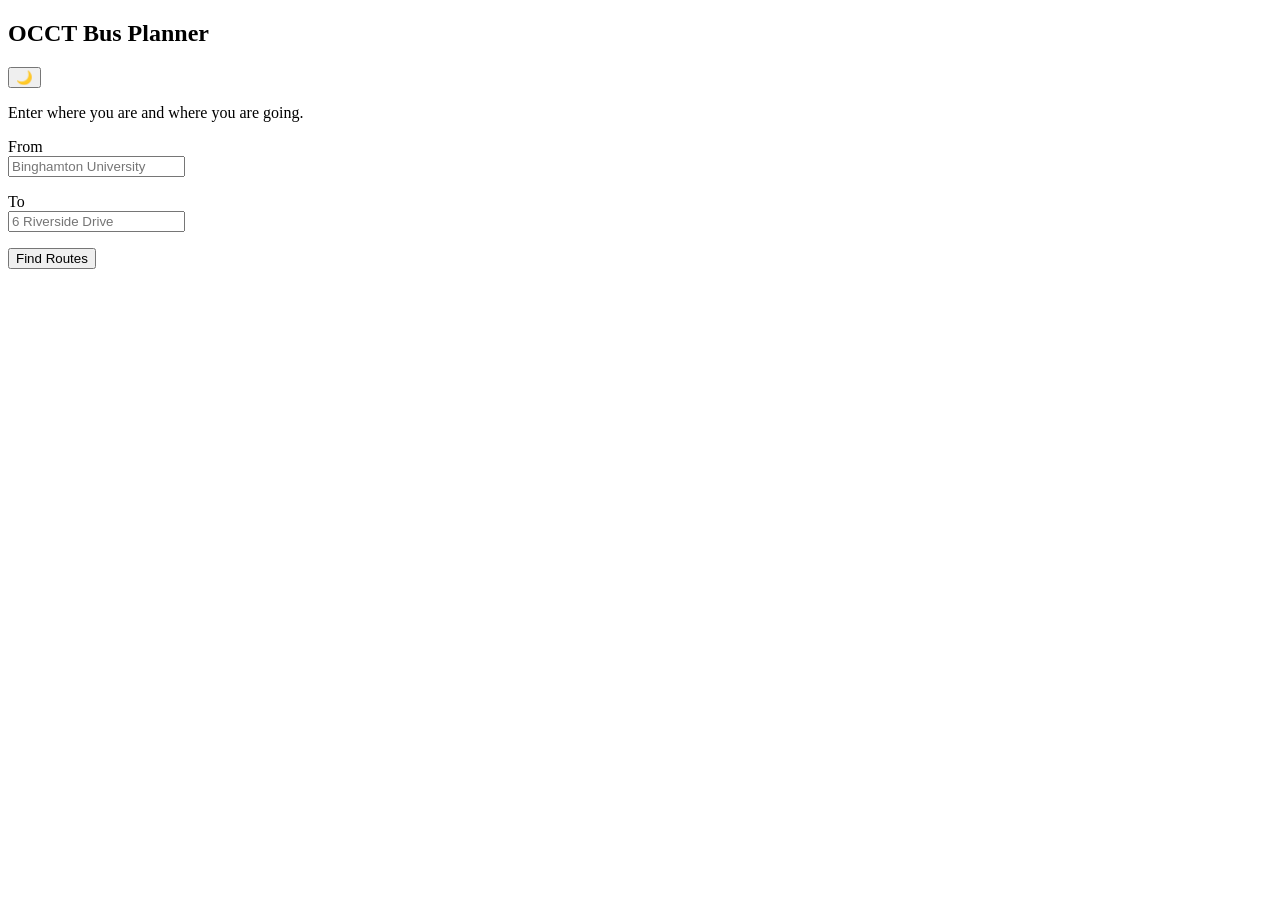
==== public/index.html @ b7d0fa03 "version 2" ====
<!doctype html>
<html lang="en">
  <head>
    <meta charset="UTF-8" />
    <meta name="viewport" content="width=device-width, initial-scale=1.0" />
    <title>OCCT Bus Planner</title>
    <link rel="stylesheet" href="/style.css" />
  </head>
  <body>
    <main class="container">
      <section class="card">
        <div class="header">
          <h1>OCCT Bus Planner</h1>
          <button id="theme-toggle" class="theme-toggle" aria-label="Toggle dark mode">🌙</button>
        </div>
        <div class="clock" id="clock"></div>
        <p class="muted">Enter where you are and where you are going.</p>
        <form id="route-form">
          <label for="from">From</label>
          <div class="autocomplete-wrapper">
            <input
              id="from"
              type="text"
              placeholder="Binghamton University"
              list="stops-datalist"
              autocomplete="off"
              required
            />
            <ul id="from-suggestions" class="suggestions-list"></ul>
          </div>
          <label for="to">To</label>
          <div class="autocomplete-wrapper">
            <input
              id="to"
              type="text"
              placeholder="6 Riverside Drive"
              list="stops-datalist"
              autocomplete="off"
              required
            />
            <ul id="to-suggestions" class="suggestions-list"></ul>
          </div>
          <button type="submit" id="submit-btn">Find Routes</button>
        </form>
        <p id="status" class="status"></p>
        <div id="results"></div>
      </section>
    </main>
    <script src="/app.js"></script>
  </body>
</html>
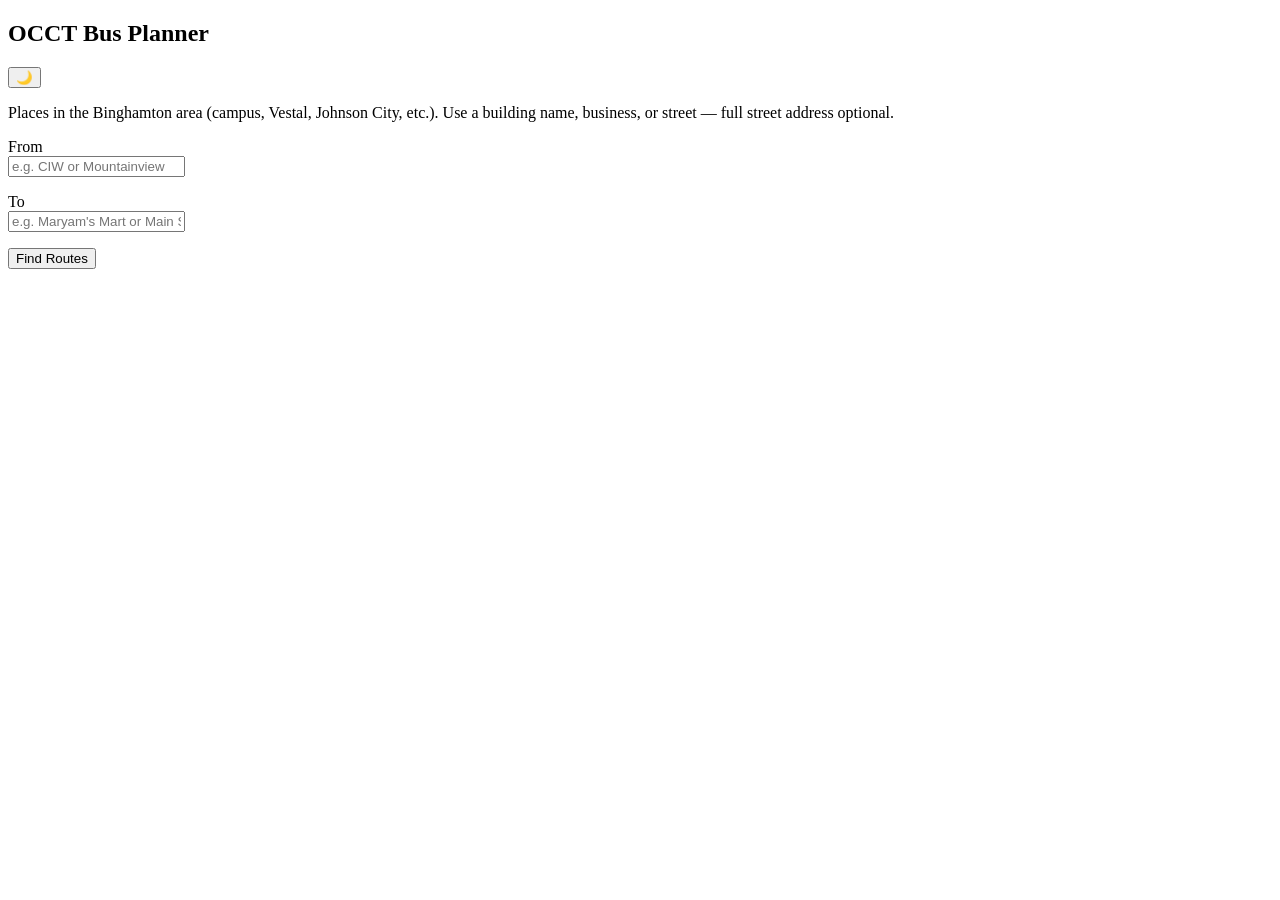
==== commit ec75e90e: "version4.1" ====
--- a/public/index.html
+++ b/public/index.html
@@ -14,14 +14,17 @@
           <button id="theme-toggle" class="theme-toggle" aria-label="Toggle dark mode">🌙</button>
         </div>
         <div class="clock" id="clock"></div>
-        <p class="muted">Enter where you are and where you are going.</p>
+        <p class="muted">
+          Places in the Binghamton area (campus, Vestal, Johnson City, etc.). Use a building name,
+          business, or street — full street address optional.
+        </p>
         <form id="route-form">
           <label for="from">From</label>
           <div class="autocomplete-wrapper">
             <input
               id="from"
               type="text"
-              placeholder="Binghamton University"
+              placeholder="e.g. CIW or Mountainview"
               list="stops-datalist"
               autocomplete="off"
               required
@@ -33,7 +36,7 @@
             <input
               id="to"
               type="text"
-              placeholder="6 Riverside Drive"
+              placeholder="e.g. Maryam's Mart or Main St"
               list="stops-datalist"
               autocomplete="off"
               required
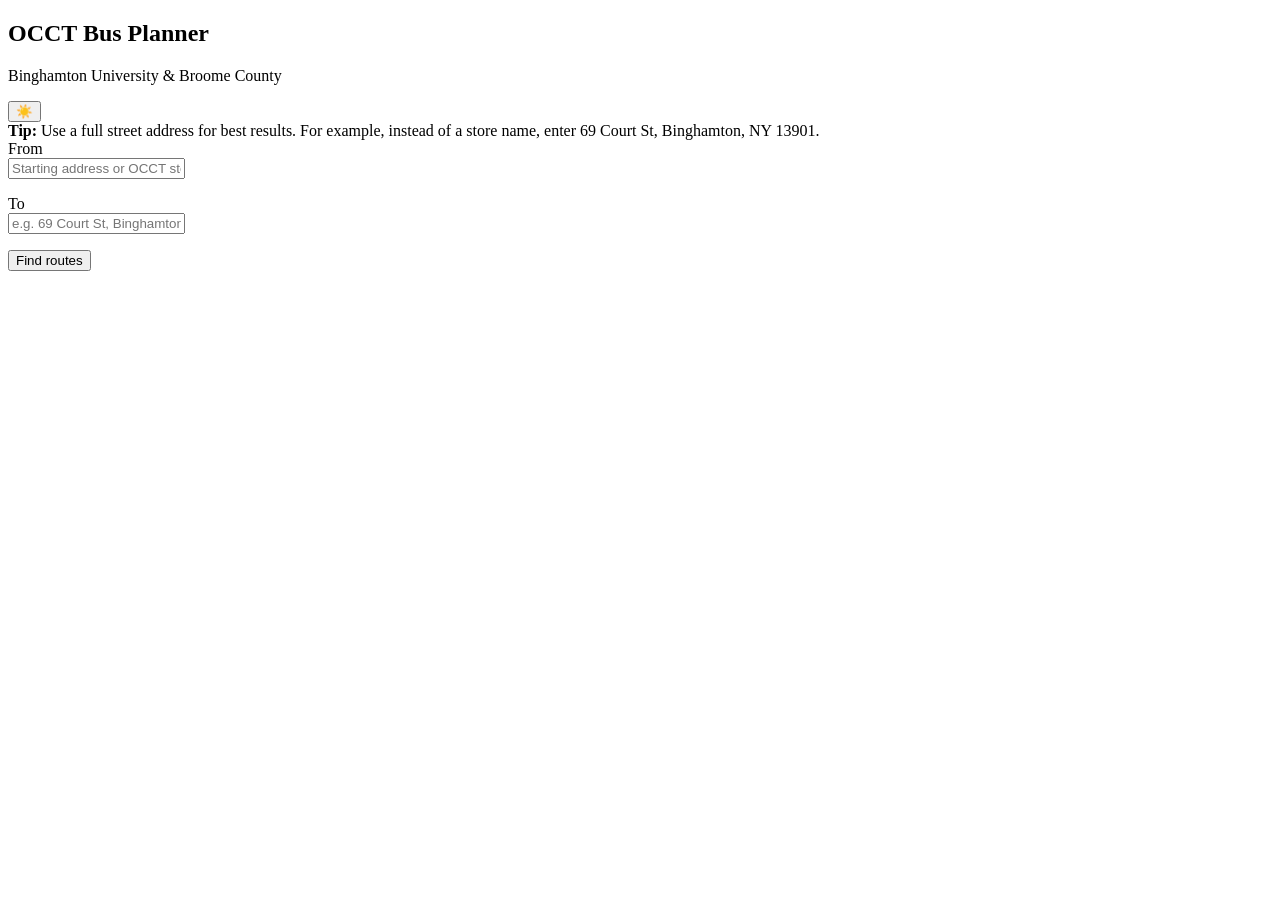
==== commit ba79e104: "version5.0" ====
--- a/public/index.html
+++ b/public/index.html
@@ -1,55 +1,72 @@
 <!doctype html>
-<html lang="en">
+<html lang="en" class="dark-mode">
   <head>
     <meta charset="UTF-8" />
     <meta name="viewport" content="width=device-width, initial-scale=1.0" />
     <title>OCCT Bus Planner</title>
     <link rel="stylesheet" href="/style.css" />
+    <link rel="preconnect" href="https://fonts.googleapis.com" />
+    <link rel="preconnect" href="https://fonts.gstatic.com" crossorigin />
+    <link
+      href="https://fonts.googleapis.com/css2?family=DM+Sans:ital,opsz,wght@0,9..40,400;0,9..40,500;0,9..40,600;0,9..40,700;1,9..40,400&display=swap"
+      rel="stylesheet"
+    />
   </head>
   <body>
     <main class="container">
       <section class="card">
-        <div class="header">
-          <h1>OCCT Bus Planner</h1>
-          <button id="theme-toggle" class="theme-toggle" aria-label="Toggle dark mode">🌙</button>
+        <header class="top-bar">
+          <div class="brand">
+            <h1>OCCT Bus Planner</h1>
+            <p class="tagline">Binghamton University &amp; Broome County</p>
+          </div>
+          <button type="button" id="theme-toggle" class="theme-toggle" aria-label="Switch to light mode">
+            ☀️
+          </button>
+        </header>
+
+        <div class="clock" id="clock" aria-live="polite"></div>
+
+        <div class="hint-box">
+          <strong>Tip:</strong> Use a full street address for best results. For example, instead of a store
+          name, enter
+          <span class="hint-example">69 Court St, Binghamton, NY 13901</span>.
         </div>
-        <div class="clock" id="clock"></div>
-        <p class="muted">
-          Places in the Binghamton area (campus, Vestal, Johnson City, etc.). Use a building name,
-          business, or street — full street address optional.
-        </p>
+
         <form id="route-form">
-          <label for="from">From</label>
-          <div class="autocomplete-wrapper">
-            <input
-              id="from"
-              type="text"
-              placeholder="e.g. CIW or Mountainview"
-              list="stops-datalist"
-              autocomplete="off"
-              required
-            />
-            <ul id="from-suggestions" class="suggestions-list"></ul>
+          <div class="field">
+            <label for="from">From</label>
+            <div class="autocomplete-wrapper">
+              <input
+                id="from"
+                type="text"
+                placeholder="Starting address or OCCT stop name"
+                autocomplete="off"
+                required
+              />
+              <ul id="from-suggestions" class="suggestions-list"></ul>
+            </div>
           </div>
-          <label for="to">To</label>
-          <div class="autocomplete-wrapper">
-            <input
-              id="to"
-              type="text"
-              placeholder="e.g. Maryam's Mart or Main St"
-              list="stops-datalist"
-              autocomplete="off"
-              required
-            />
-            <ul id="to-suggestions" class="suggestions-list"></ul>
+          <div class="field">
+            <label for="to">To</label>
+            <div class="autocomplete-wrapper">
+              <input
+                id="to"
+                type="text"
+                placeholder="e.g. 69 Court St, Binghamton, NY 13901"
+                autocomplete="off"
+                required
+              />
+              <ul id="to-suggestions" class="suggestions-list"></ul>
+            </div>
           </div>
-          <button type="submit" id="submit-btn">Find Routes</button>
+          <button type="submit" id="submit-btn" class="submit-btn">Find routes</button>
         </form>
-        <p id="status" class="status"></p>
-        <div id="results"></div>
+
+        <p id="status" class="status" role="status"></p>
+        <div id="results" class="results"></div>
       </section>
     </main>
     <script src="/app.js"></script>
   </body>
 </html>
-
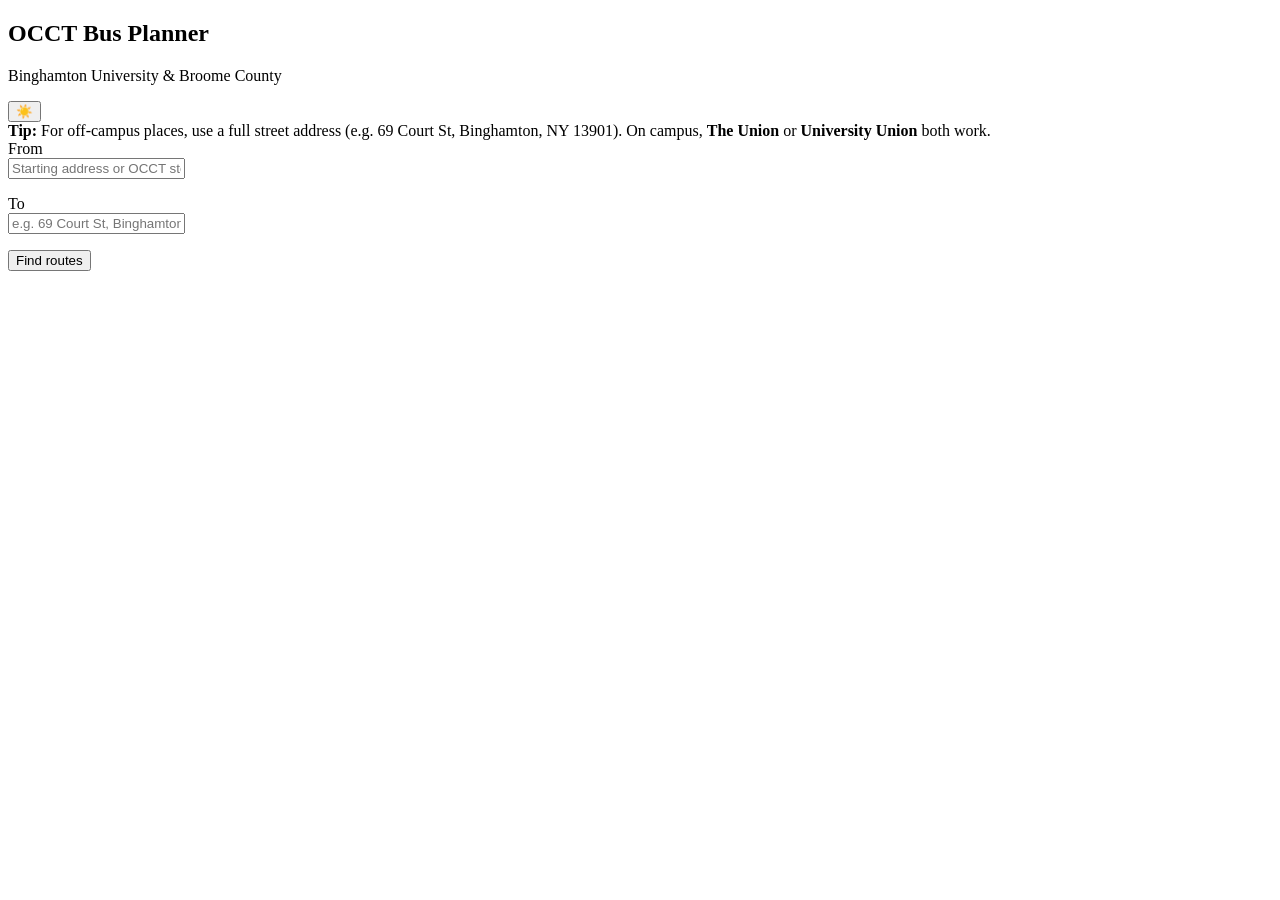
==== commit fcfabad4: "version5.1" ====
--- a/public/index.html
+++ b/public/index.html
@@ -28,9 +28,9 @@
         <div class="clock" id="clock" aria-live="polite"></div>
 
         <div class="hint-box">
-          <strong>Tip:</strong> Use a full street address for best results. For example, instead of a store
-          name, enter
-          <span class="hint-example">69 Court St, Binghamton, NY 13901</span>.
+          <strong>Tip:</strong> For off-campus places, use a full street address (e.g.
+          <span class="hint-example">69 Court St, Binghamton, NY 13901</span>). On campus,
+          <strong>The Union</strong> or <strong>University Union</strong> both work.
         </div>
 
         <form id="route-form">
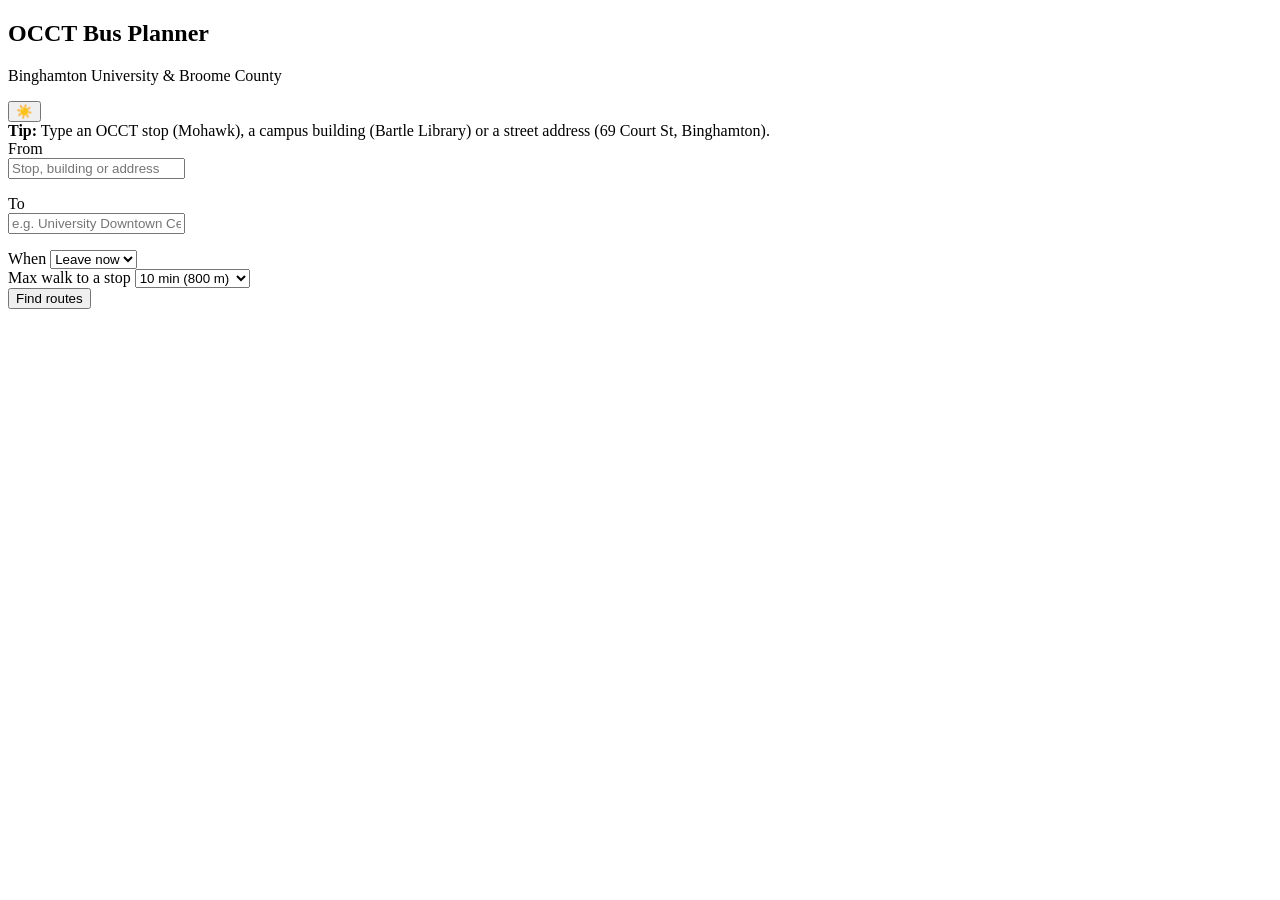
==== commit eb9d21b5: "feat: frontend v2 — modes, itineraries, estimated times, alerts, freshness Leave now / depart at / a" ====
--- a/public/index.html
+++ b/public/index.html
@@ -27,44 +27,63 @@
 
         <div class="clock" id="clock" aria-live="polite"></div>
 
+        <div id="alerts" class="alerts" role="status" aria-live="polite" hidden></div>
+
         <div class="hint-box">
-          <strong>Tip:</strong> For off-campus places, use a full street address (e.g.
-          <span class="hint-example">69 Court St, Binghamton, NY 13901</span>). On campus,
-          <strong>The Union</strong> or <strong>University Union</strong> both work.
+          <strong>Tip:</strong> Type an OCCT stop (<span class="hint-example">Mohawk</span>), a campus building
+          (<span class="hint-example">Bartle Library</span>) or a street address
+          (<span class="hint-example">69 Court St, Binghamton</span>).
         </div>
 
         <form id="route-form">
           <div class="field">
             <label for="from">From</label>
             <div class="autocomplete-wrapper">
-              <input
-                id="from"
-                type="text"
-                placeholder="Starting address or OCCT stop name"
-                autocomplete="off"
-                required
-              />
-              <ul id="from-suggestions" class="suggestions-list"></ul>
+              <input id="from" type="text" placeholder="Stop, building or address" autocomplete="off"
+                     maxlength="120" required aria-autocomplete="list" aria-controls="from-suggestions" />
+              <ul id="from-suggestions" class="suggestions-list" role="listbox" aria-label="From suggestions"></ul>
             </div>
           </div>
           <div class="field">
             <label for="to">To</label>
             <div class="autocomplete-wrapper">
-              <input
-                id="to"
-                type="text"
-                placeholder="e.g. 69 Court St, Binghamton, NY 13901"
-                autocomplete="off"
-                required
-              />
-              <ul id="to-suggestions" class="suggestions-list"></ul>
+              <input id="to" type="text" placeholder="e.g. University Downtown Center" autocomplete="off"
+                     maxlength="120" required aria-autocomplete="list" aria-controls="to-suggestions" />
+              <ul id="to-suggestions" class="suggestions-list" role="listbox" aria-label="To suggestions"></ul>
             </div>
           </div>
+
+          <div class="controls">
+            <div class="field field--inline">
+              <label for="mode">When</label>
+              <select id="mode">
+                <option value="now">Leave now</option>
+                <option value="depart">Depart at</option>
+                <option value="arrive">Arrive by</option>
+              </select>
+            </div>
+            <div class="field field--inline" id="when-field" hidden>
+              <label for="when">Date &amp; time</label>
+              <input id="when" type="datetime-local" step="60" />
+            </div>
+            <div class="field field--inline">
+              <label for="access">Max walk to a stop</label>
+              <select id="access">
+                <option value="400">5 min (400 m)</option>
+                <option value="800" selected>10 min (800 m)</option>
+                <option value="1200">15 min (1.2 km)</option>
+                <option value="2000">25 min (2 km)</option>
+              </select>
+            </div>
+          </div>
+
           <button type="submit" id="submit-btn" class="submit-btn">Find routes</button>
         </form>
 
-        <p id="status" class="status" role="status"></p>
-        <div id="results" class="results"></div>
+        <p id="status" class="status" role="status" aria-live="polite"></p>
+        <div id="results" class="results" aria-live="polite"></div>
+
+        <footer class="meta" id="meta"></footer>
       </section>
     </main>
     <script src="/app.js"></script>
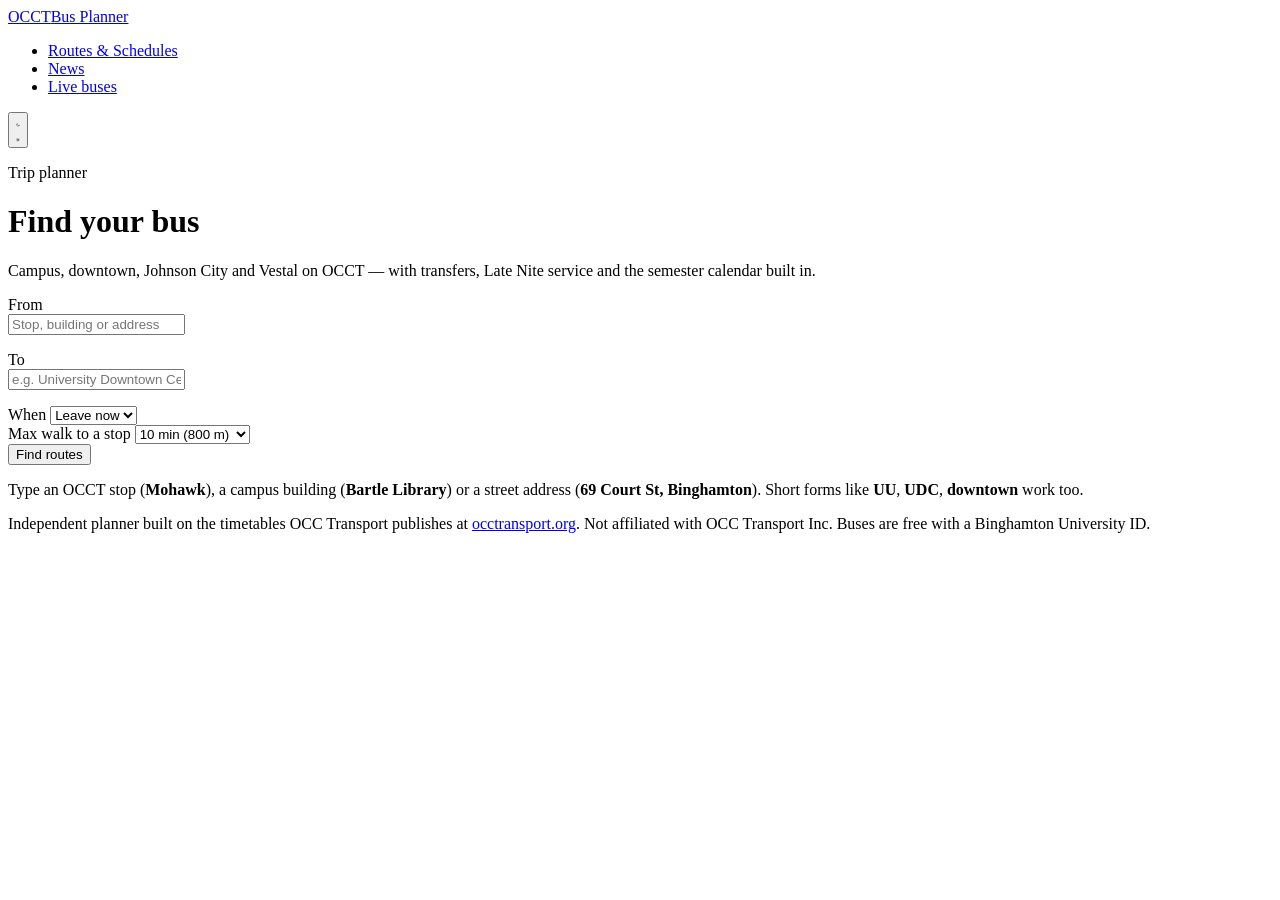
==== commit cc69f3ff: "feat(ui): restyle after occtransport.org, alias-aware autocomplete, stale-page guard - Navy nav / pa" ====
--- a/public/index.html
+++ b/public/index.html
@@ -1,91 +1,108 @@
 <!doctype html>
-<html lang="en" class="dark-mode">
+<html lang="en">
   <head>
     <meta charset="UTF-8" />
     <meta name="viewport" content="width=device-width, initial-scale=1.0" />
     <title>OCCT Bus Planner</title>
-    <link rel="stylesheet" href="/style.css" />
+    <meta name="description" content="Plan OCCT bus trips around Binghamton University: campus, downtown, Johnson City and Vestal, with transfers, Late Nite service and the semester calendar." />
     <link rel="preconnect" href="https://fonts.googleapis.com" />
     <link rel="preconnect" href="https://fonts.gstatic.com" crossorigin />
     <link
-      href="https://fonts.googleapis.com/css2?family=DM+Sans:ital,opsz,wght@0,9..40,400;0,9..40,500;0,9..40,600;0,9..40,700;1,9..40,400&display=swap"
+      href="https://fonts.googleapis.com/css2?family=Overpass:wght@500;600;700;800;900&family=Public+Sans:ital,wght@0,400;0,500;0,600;0,700;1,400&display=swap"
       rel="stylesheet"
     />
+    <link rel="stylesheet" href="/style.css?v=3" />
   </head>
   <body>
-    <main class="container">
-      <section class="card">
-        <header class="top-bar">
-          <div class="brand">
-            <h1>OCCT Bus Planner</h1>
-            <p class="tagline">Binghamton University &amp; Broome County</p>
-          </div>
-          <button type="button" id="theme-toggle" class="theme-toggle" aria-label="Switch to light mode">
-            ☀️
+    <nav aria-label="Main navigation">
+      <div class="nav-inner">
+        <a href="/" class="nav-logo" aria-label="OCCT Bus Planner home">
+          <span class="nav-mark">OCCT</span><span class="nav-title">Bus Planner</span>
+        </a>
+        <div class="nav-right">
+          <ul class="nav-links">
+            <li><a href="https://occtransport.org/routeschedule.html" target="_blank" rel="noopener">Routes &amp; Schedules</a></li>
+            <li><a href="https://occtransport.org/news.html" target="_blank" rel="noopener">News</a></li>
+            <li><a href="https://binghamtonupublic.etaspot.net/" class="nav-cta" target="_blank" rel="noopener">Live buses</a></li>
+          </ul>
+          <button type="button" id="theme-toggle" class="theme-toggle" aria-label="Switch to dark mode" aria-pressed="false">
+            <svg class="tt-moon" aria-hidden="true" focusable="false" fill="none" viewBox="0 0 24 24" stroke="currentColor" stroke-width="2"><path stroke-linecap="round" stroke-linejoin="round" d="M21.752 15.002A9.718 9.718 0 0118 15.75c-5.385 0-9.75-4.365-9.75-9.75 0-1.33.266-2.597.748-3.752A9.753 9.753 0 003 11.25C3 16.635 7.365 21 12.75 21a9.753 9.753 0 009.002-5.998z"/></svg>
+            <svg class="tt-sun" aria-hidden="true" focusable="false" fill="none" viewBox="0 0 24 24" stroke="currentColor" stroke-width="2"><path stroke-linecap="round" stroke-linejoin="round" d="M12 3v2.25m6.364.386l-1.591 1.591M21 12h-2.25m-.386 6.364l-1.591-1.591M12 18.75V21m-4.773-4.227l-1.591 1.591M5.25 12H3m4.227-4.773L5.636 5.636M15.75 12a3.75 3.75 0 11-7.5 0 3.75 3.75 0 017.5 0z"/></svg>
           </button>
-        </header>
+        </div>
+      </div>
+    </nav>
 
-        <div class="clock" id="clock" aria-live="polite"></div>
+    <div id="alerts" class="alert-bar" role="status" aria-live="polite" hidden></div>
 
-        <div id="alerts" class="alerts" role="status" aria-live="polite" hidden></div>
+    <header class="page-header">
+      <div class="wrap">
+        <p class="sec-eyebrow">Trip planner</p>
+        <h1>Find your bus</h1>
+        <p class="lede">Campus, downtown, Johnson City and Vestal on OCCT — with transfers, Late Nite service and the semester calendar built in.</p>
+        <p class="clock" id="clock" aria-live="off"></p>
+      </div>
+    </header>
 
-        <div class="hint-box">
-          <strong>Tip:</strong> Type an OCCT stop (<span class="hint-example">Mohawk</span>), a campus building
-          (<span class="hint-example">Bartle Library</span>) or a street address
-          (<span class="hint-example">69 Court St, Binghamton</span>).
-        </div>
-
-        <form id="route-form">
+    <main class="wrap section">
+      <form id="route-form" class="planner" autocomplete="off">
+        <div class="planner-grid">
           <div class="field">
             <label for="from">From</label>
             <div class="autocomplete-wrapper">
-              <input id="from" type="text" placeholder="Stop, building or address" autocomplete="off"
-                     maxlength="120" required aria-autocomplete="list" aria-controls="from-suggestions" />
+              <input id="from" type="text" placeholder="Stop, building or address" maxlength="120" required
+                     aria-autocomplete="list" aria-controls="from-suggestions" aria-expanded="false" />
               <ul id="from-suggestions" class="suggestions-list" role="listbox" aria-label="From suggestions"></ul>
             </div>
           </div>
           <div class="field">
             <label for="to">To</label>
             <div class="autocomplete-wrapper">
-              <input id="to" type="text" placeholder="e.g. University Downtown Center" autocomplete="off"
-                     maxlength="120" required aria-autocomplete="list" aria-controls="to-suggestions" />
+              <input id="to" type="text" placeholder="e.g. University Downtown Center" maxlength="120" required
+                     aria-autocomplete="list" aria-controls="to-suggestions" aria-expanded="false" />
               <ul id="to-suggestions" class="suggestions-list" role="listbox" aria-label="To suggestions"></ul>
             </div>
           </div>
+          <div class="field">
+            <label for="mode">When</label>
+            <select id="mode">
+              <option value="now">Leave now</option>
+              <option value="depart">Depart at</option>
+              <option value="arrive">Arrive by</option>
+            </select>
+          </div>
+          <div class="field" id="when-field" hidden>
+            <label for="when">Date &amp; time</label>
+            <input id="when" type="datetime-local" step="60" />
+          </div>
+          <div class="field">
+            <label for="access">Max walk to a stop</label>
+            <select id="access">
+              <option value="400">5 min (400 m)</option>
+              <option value="800" selected>10 min (800 m)</option>
+              <option value="1200">15 min (1.2 km)</option>
+              <option value="2000">25 min (2 km)</option>
+            </select>
+          </div>
+          <div class="field field--submit">
+            <button type="submit" id="submit-btn" class="btn-primary">Find routes</button>
+          </div>
+        </div>
+        <p class="hint">Type an OCCT stop (<b>Mohawk</b>), a campus building (<b>Bartle Library</b>) or a street address (<b>69 Court St, Binghamton</b>). Short forms like <b>UU</b>, <b>UDC</b>, <b>downtown</b> work too.</p>
+      </form>
 
-          <div class="controls">
-            <div class="field field--inline">
-              <label for="mode">When</label>
-              <select id="mode">
-                <option value="now">Leave now</option>
-                <option value="depart">Depart at</option>
-                <option value="arrive">Arrive by</option>
-              </select>
-            </div>
-            <div class="field field--inline" id="when-field" hidden>
-              <label for="when">Date &amp; time</label>
-              <input id="when" type="datetime-local" step="60" />
-            </div>
-            <div class="field field--inline">
-              <label for="access">Max walk to a stop</label>
-              <select id="access">
-                <option value="400">5 min (400 m)</option>
-                <option value="800" selected>10 min (800 m)</option>
-                <option value="1200">15 min (1.2 km)</option>
-                <option value="2000">25 min (2 km)</option>
-              </select>
-            </div>
-          </div>
+      <p id="status" class="status" role="status" aria-live="polite"></p>
+      <div id="results" class="results" aria-live="polite"></div>
+    </main>
 
-          <button type="submit" id="submit-btn" class="submit-btn">Find routes</button>
-        </form>
-
-        <p id="status" class="status" role="status" aria-live="polite"></p>
-        <div id="results" class="results" aria-live="polite"></div>
-
-        <footer class="meta" id="meta"></footer>
-      </section>
-    </main>
-    <script src="/app.js"></script>
+    <footer>
+      <div class="wrap footer-inner">
+        <p id="meta" class="footer-meta"></p>
+        <p class="footer-note">Independent planner built on the timetables OCC Transport publishes at
+          <a href="https://occtransport.org" target="_blank" rel="noopener">occtransport.org</a>. Not affiliated with OCC Transport Inc.
+          Buses are free with a Binghamton University ID.</p>
+      </div>
+    </footer>
+    <script src="/app.js?v=3"></script>
   </body>
 </html>
